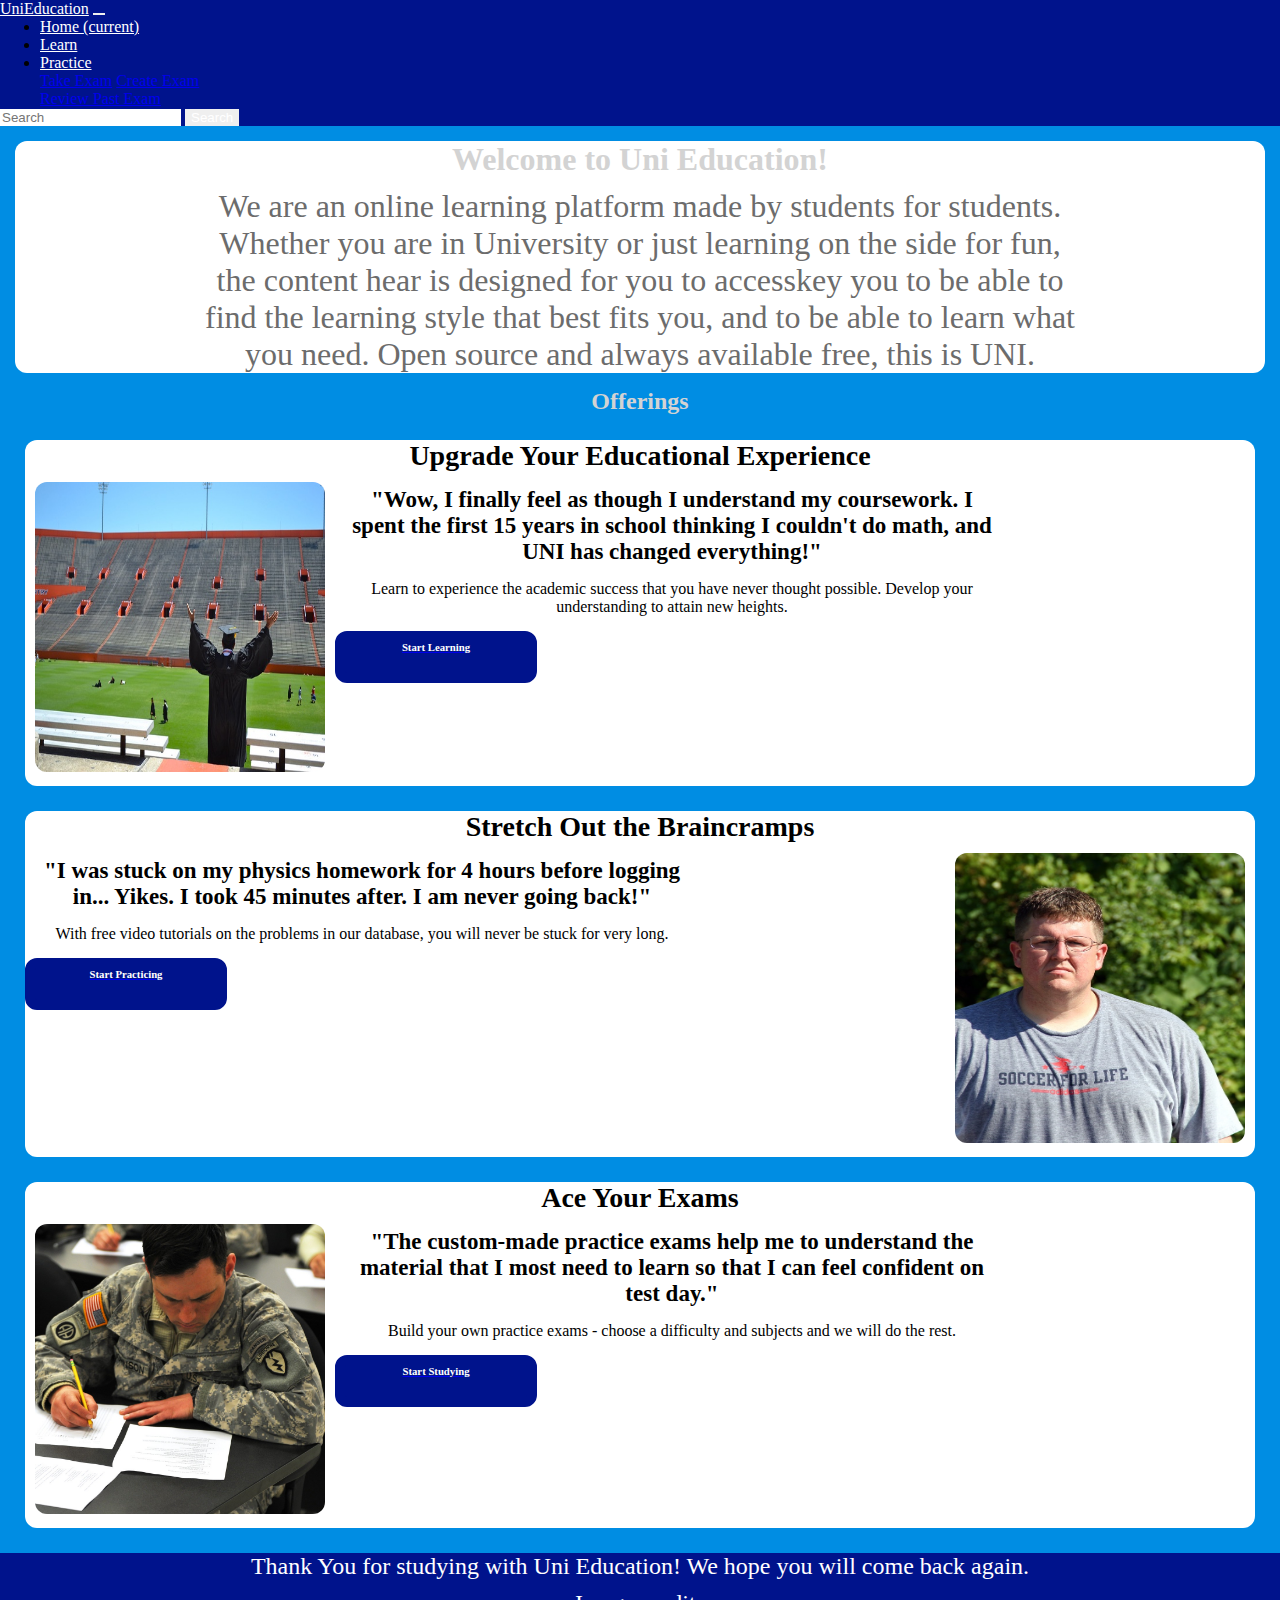
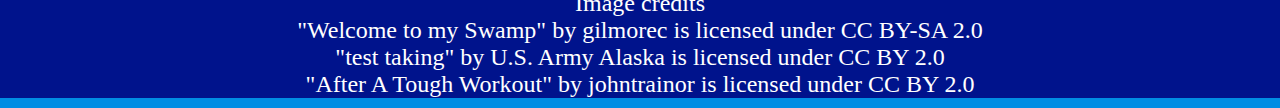
==== index.html @ 6558af20 "Should be done going to test it out on the server" ====
<!DOCTYPE html>
<html lang="en" dir="ltr">

<head>
  <meta charset="utf-8">
  <meta name="viewport" content="width=device-width, initial -scale=1.0, maximum-scale=1.0" />

  <link rel="stylesheet" href="https://stackpath.bootstrapcdn.com/bootstrap/4.1.3/css/bootstrap.min.css" integrity="sha384-MCw98/SFnGE8fJT3GXwEOngsV7Zt27NXFoaoApmYm81iuXoPkFOJwJ8ERdknLPMO" crossorigin="anonymous">

  <link rel="stylesheet" href="/css/styles.css">
  <title>UNI</title>
</head>


<body>
  <nav class="navbar navbar-expand-lg navbar-light bg-light">
    <a class="navbar-brand" href="#">UniEducation</a>
    <button class="navbar-toggler" type="button" data-toggle="collapse" data-target="#navbarSupportedContent" aria-controls="navbarSupportedContent" aria-expanded="false" aria-label="Toggle navigation">
      <span class="navbar-toggler-icon"></span>
    </button>

    <div class="collapse navbar-collapse" id="navbarSupportedContent">
      <ul class="navbar-nav mr-auto">
        <li class="nav-item active">
          <a class="nav-link" href="/index.html">Home <span class="sr-only">(current)</span></a>
        </li>
        <li class="nav-item">
          <a class="nav-link" href="/pages/learn.html">Learn</a>
        </li>
        <li class="nav-item dropdown">
          <a class="nav-link dropdown-toggle" href="#" id="navbarDropdown" role="button" data-toggle="dropdown" aria-haspopup="true" aria-expanded="false">
            Practice
          </a>
          <div class="dropdown-menu" aria-labelledby="navbarDropdown">

            <a class="dropdown-item" href="#">Take Exam</a>
            <a class="dropdown-item" href="#">Create Exam</a>
            <div class="dropdown-divider"></div>
            <a class="dropdown-item" href="#">Review Past Exam</a>
          </div>
        </li>
      </ul>
      <form class="form-inline my-2 my-lg-0">
        <input class="form-control mr-sm-2" type="search" placeholder="Search" aria-label="Search">
        <button class="btn btn-outline-success my-2 my-sm-0" type="submit">Search</button>
      </form>
    </div>
  </nav>


  <div class="page-header-container">
    <div class="header-text">
      <h1>Welcome to Uni Education!</h1>
      <p>We are an online learning platform made by students for students. Whether you are
        in University or just learning on the side for fun, the content hear is designed for you to accesskey
        you to be able to find the learning style that best fits you, and to be able to learn what you need.
        Open source and always available free, this is UNI. </p>
    </div>
  </div>



    <div class="container">
      <div class="department-container-header">
        <h2>Offerings</h2>
      </div>


      <div class="offering-container">
        <h4>Upgrade Your Educational Experience</h4>
        <div class="offering">


          <div class="offering-image">
            <img src="/images/college-graduate.jpg">
          </div>
          <div class="offering-text">
            <h5>"Wow, I finally feel as though I understand my coursework. I
              spent the first 15 years in school thinking I couldn't do math, and UNI has changed everything!"</h5>
            <p>Learn to experience the academic success that you have never thought possible.
              Develop your understanding to attain new heights. </p>
              <a href="pages/learn.html">
                <div class="button">
                  <h6> Start Learning </h6>
                </div>
              </a>

          </div>
        </div>
      </div>

      <div class="offering-container">
        <h4>Stretch Out the Braincramps</h4>
        <div class="offering">

          <div class="offering-text">
            <h5>"I was stuck on my physics homework for 4 hours before logging
              in... Yikes. I took 45 minutes after. I am never going back!"</h5>
            <p>With free video tutorials on the problems in our database, you will never be
              stuck for very long.</p>
              <a href="/pages/physics/intronewtonian.html">
                <div class="button">
                  <h6> Start Practicing </h6>
                </div>
              </a>
          </div>
          <div class="offering-image">
            <img src="/images/exerciser.jpg">
          </div>


        </div>
      </div>

      <div class="offering-container">
        <h4>Ace Your Exams</h4>
        <div class="offering">


          <div class="offering-image">
            <!--  A test taker ---->
            <img src="/images/test-taker.jpg">
          </div>
          <div class="offering-text">
            <h5>"The custom-made practice exams help me to understand the material that
              I most need to learn so that I can feel confident on test day."</h5>
            <p>Build your own practice exams - choose a difficulty and subjects and we will do the rest.</p>
            <a href="/pages/physics/intronewtonian.html">
              <div class="button">
                <h6> Start Studying </h6>
              </div>
            </a>
          </div>
        </div>
      </div>





    </div>














  <footer>
    <p>Thank You for studying with Uni Education! We hope you will come back again.</p>

    <p>Image credits
      <br> "Welcome to my Swamp" by gilmorec is licensed under CC BY-SA 2.0
      <br> "test taking" by U.S. Army Alaska is licensed under CC BY 2.0
      <br> "After A Tough Workout" by johntrainor is licensed under CC BY 2.0
    </p>
  </footer>


  <script src="https://code.jquery.com/jquery-3.3.1.slim.min.js" integrity="sha384-q8i/X+965DzO0rT7abK41JStQIAqVgRVzpbzo5smXKp4YfRvH+8abtTE1Pi6jizo" crossorigin="anonymous"></script>
  <script src="https://cdnjs.cloudflare.com/ajax/libs/popper.js/1.14.3/umd/popper.min.js" integrity="sha384-ZMP7rVo3mIykV+2+9J3UJ46jBk0WLaUAdn689aCwoqbBJiSnjAK/l8WvCWPIPm49" crossorigin="anonymous"></script>
  <script src="https://stackpath.bootstrapcdn.com/bootstrap/4.1.3/js/bootstrap.min.js" integrity="sha384-ChfqqxuZUCnJSK3+MXmPNIyE6ZbWh2IMqE241rYiqJxyMiZ6OW/JmZQ5stwEULTy" crossorigin="anonymous"></script>

</body>

</html>
---- css/styles.css ----
* {
  margin: 0;
  border: 0;
  box-sizing: border-box;
}
h1, h2 {
text-align: center;
margin: 10px;
color: lightgrey;

}

h3 {
  font-style: italic;
  text-align: center;
  color: #6c6c6c;
  margin: 15px;
}
img {
  width: 290px;
  height: 290px;
  margin: 10px;
  border-radius: 12px;
}
footer {
  background-color: #00138C;
  min-height: 100px;
  text-align: center;
}
footer p {
  font-size: 1.5em;
  margin: 10px;
  color: white;

}

body {
  background-color: #008DE3 !important;
}

.btn {
  color: white;
  border-color: white;
}
.btn:hover, .btn:active {
  background-color: white;
  color: #00138C;
  shadow: none;
  border-color: white;
}

/* Home */
.offering {
  justify-content: center;

}
.offering-container {
  background-color: white;
  margin: 25px;
  border-radius: 12px;
  justify-content: center;
  text-align: center;

}
.offering {
  border-radius: 12px;
  display: flex;

}

.offering-container h4 {
  font-size: 28px;
  font-weight: bold;
  text-align: center;
}
.offering-container h5 {
  font-size: 23px;
  font-weight: bold;
  max-width: 70%;
  text-align: center;
  margin: 15px;
}
.offering-container p {
  max-width: 70%;
  text-align: center;
  margin: 15px;
}
.offering-text {

}
.button {
  background-color: #00138C;
  width: 202px;
  height: 52px;
  border-radius: 12px;
  color: white;
  border: 10px solid #00138C;
  justify-content: center;

}
.button a {
  color: white;
}


/*Learn*/
.page-header-container {
  border-radius: 12px;
  text-align: center;
  justify-content: center;
  background-color: white; /*#3BB5FF;*/
  margin: 15px;

}
.header-text p {
  color: #6c6c6c;
  text-align: center;
  padding-left: 15%;
  padding-right: 15%;
  font-size: 2em;
}


.navbar {
  background-color: #00138C !important;
}
.navbar-brand {
  color: white !important;
}
.nav-link {
  color: white !important;
}

.department-container {
  display: flex;
  justify-content: center;
  background-color: white;
  margin: 30px;
  border-radius: 12px;
}
.class-grid {
  max-width: 1000;
  display: flex;
  justify-content: center;
  flex-wrap: wrap;
  flex-direction: row;
  align-items: center;
}

.class-grid-item {
  background-color: #3BB5FF;
  justify-content: center;
  margin: 5px;
  width: 310px;
  min-height: 310px;
  border-radius: 12px;

}

/* Intro to Newtonian Mechanics */


.subject-container {
  display: flex;
  justify-content: center;
  margin: 30px;
  border-radius: 12px;
}
.subject-list {

  justify-content: center;
  background-color: white;
  margin: 30px;
  border-radius: 12px;
  border: 12px solid white;
}

.subject-row {

  justify-content: center;
  background-color: white;
  margin: 30px;
  border-radius: 12px;
}

.subject-row p {
  font-size: 1.3em;
}

/* Sidebar */

.sidebar {
  justify-content: center;
  background-color: white;
  margin: 30px;
  border-radius: 12px;
  border: 12px solid white;
}
.sidebar-class-list {
  margin-top: 10px;
}

/* Subject View */
.subject-header-text {
  background-color: #008DE3;
}

/* Problem View */
.problem-header-text {
  background-color: #008DE3;

}

.problem-container {
  justify-content: center;

}
.problem-text-container {
  font-size: 1.5em;
}
.problem-text-container, .problem-solution-video-link  {
  justify-content: center;
  background-color: white;
  margin: 30px;
  border-radius: 12px;
  border: 12px solid white;
  text-align: center;
}

.problem-answer-list, .problem-hint-list {
  justify-content: center;
  background-color: white;
  margin: 30px;
  border-radius: 12px;
  border: 12px solid white;
  font-size: 1.2em;
}

.problem-answer-list li {
  margin-top: 15px;
  margin-bottom: 15px;
}

.container .button {
  justify-content: center;
  text-align: center;

}

@media only screen and (max-width: 450px) {
  .subject-container {
    display: flex;
    flex-direction: column-reverse;
    justify-content: center;
    margin: 30px;
    border-radius: 12px;
  }
  .sidebar {

  }
}






/*
color dark = #008DE3
color light = #3BB5FF
*/
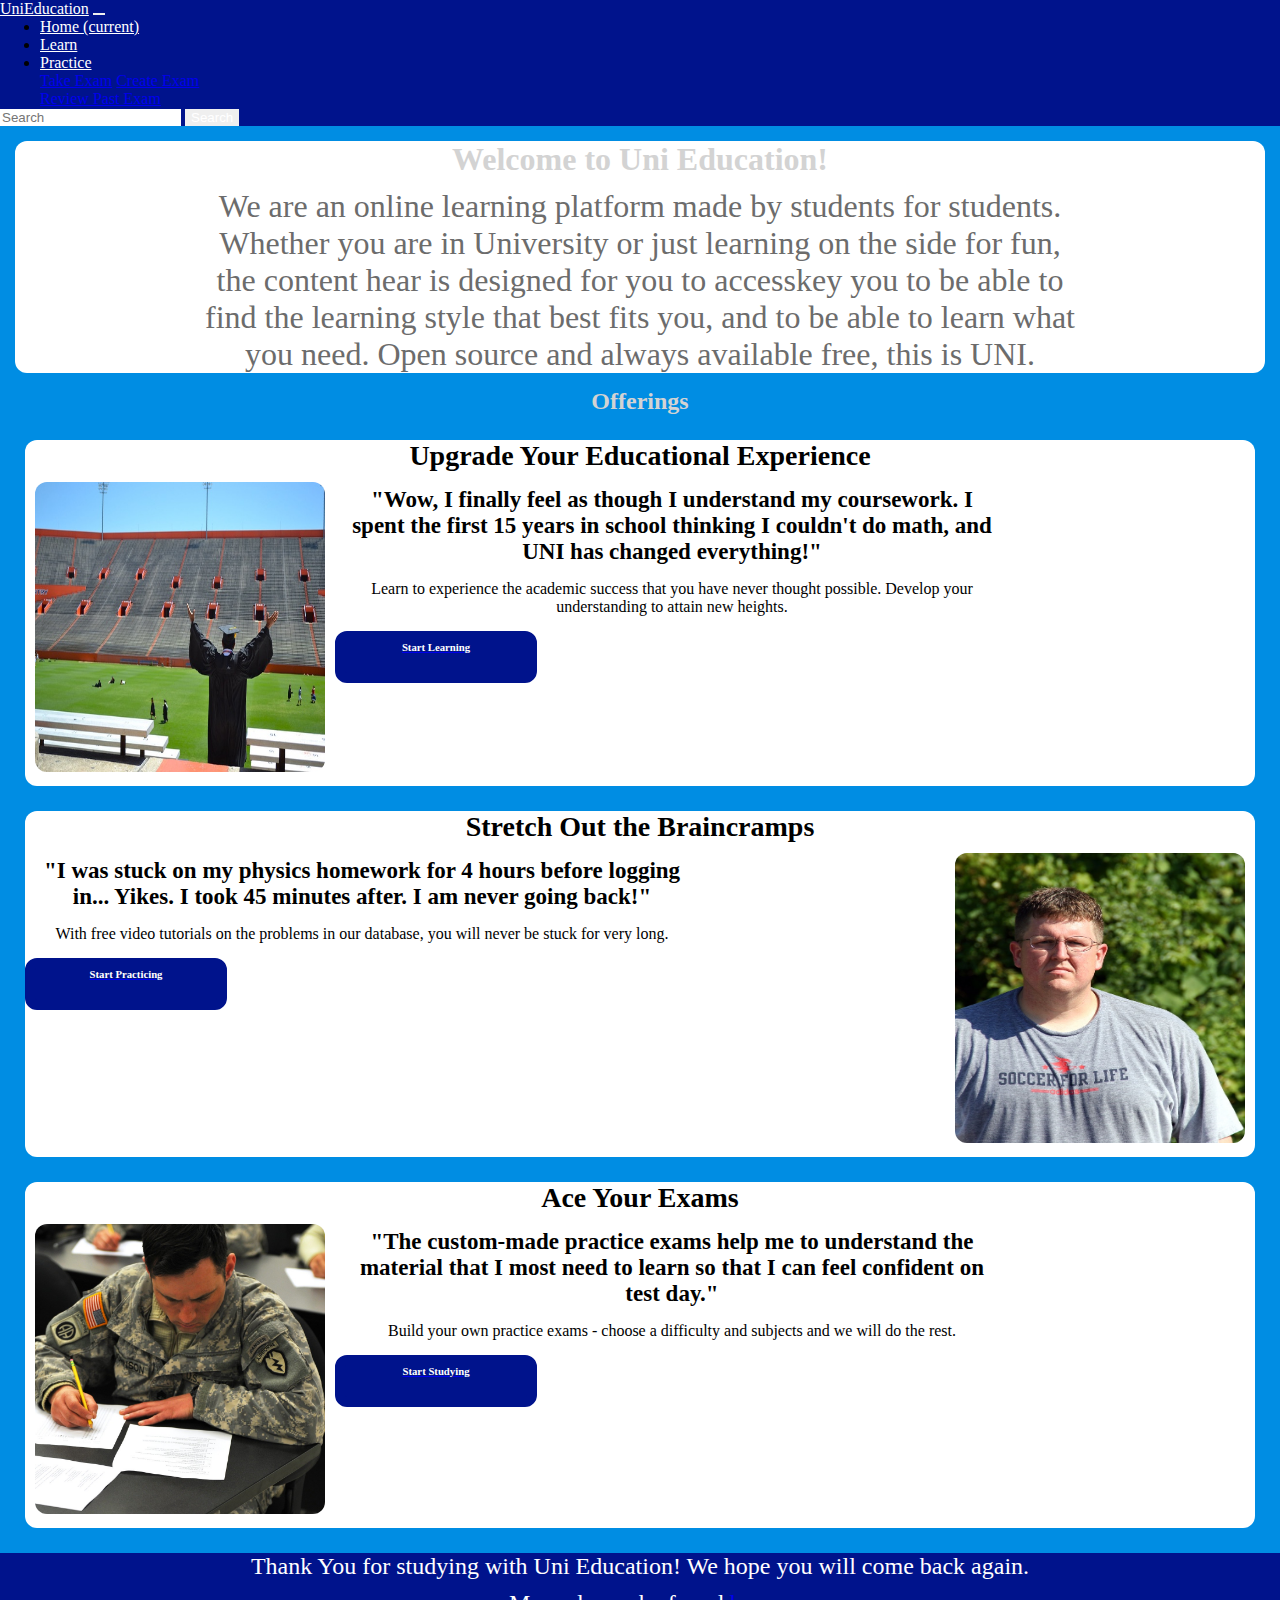
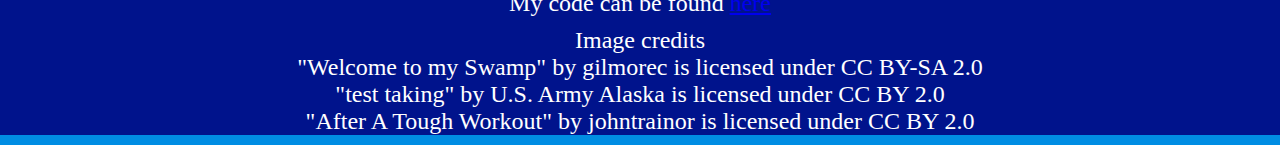
==== commit fb4a311a: "finished" ====
--- a/index.html
+++ b/index.html
@@ -74,6 +74,7 @@
           <div class="offering-image">
             <img src="/images/college-graduate.jpg">
           </div>
+
           <div class="offering-text">
             <h5>"Wow, I finally feel as though I understand my coursework. I
               spent the first 15 years in school thinking I couldn't do math, and UNI has changed everything!"</h5>
@@ -155,7 +156,7 @@
 
   <footer>
     <p>Thank You for studying with Uni Education! We hope you will come back again.</p>
-
+    <p> My code can be found <a href="https://github.com/deesmithy/260-creative-project-1">here</a> </p>
     <p>Image credits
       <br> "Welcome to my Swamp" by gilmorec is licensed under CC BY-SA 2.0
       <br> "test taking" by U.S. Army Alaska is licensed under CC BY 2.0
--- a/css/styles.css
+++ b/css/styles.css
@@ -50,18 +50,20 @@
 }
 
 /* Home */
+.offering-container {
+  background-color: white;
+  margin: 25px;
+  border-radius: 12px;
+  justify-content: center;
+  text-align: center;
+
+}
+
 .offering {
   justify-content: center;
 
 }
-.offering-container {
-  background-color: white;
-  margin: 25px;
-  border-radius: 12px;
-  justify-content: center;
-  text-align: center;
-
-}
+
 .offering {
   border-radius: 12px;
   display: flex;
@@ -85,9 +87,7 @@
   text-align: center;
   margin: 15px;
 }
-.offering-text {
-
-}
+
 .button {
   background-color: #00138C;
   width: 202px;
@@ -248,13 +248,52 @@
 }
 
 @media only screen and (max-width: 450px) {
+  img {
+    max-width: 95%;
+
+
+  }
+
+.header-text p {
+  font-size: 1.3em;
+}
+
+.class-grid-item {
+  max-width: 95%;
+}
+.class-grid-item img{
+  max-width: 95%;
+  margin: 2.5%;
+}
+
+  .offering-image {
+    width: 85%;
+    margin: 5%;
+
+  }
+  .offering {
+    display: flex;
+    flex-direction: column;
+    justify-content: center;
+    text-align: center;
+  }
+  .offering-text {
+    justify-content: center;
+
+  }
+  .offering-container {
+    justify-content: center;
+  }
+
   .subject-container {
     display: flex;
     flex-direction: column-reverse;
     justify-content: center;
     margin: 30px;
     border-radius: 12px;
-  }
+
+  }
+
   .sidebar {
 
   }
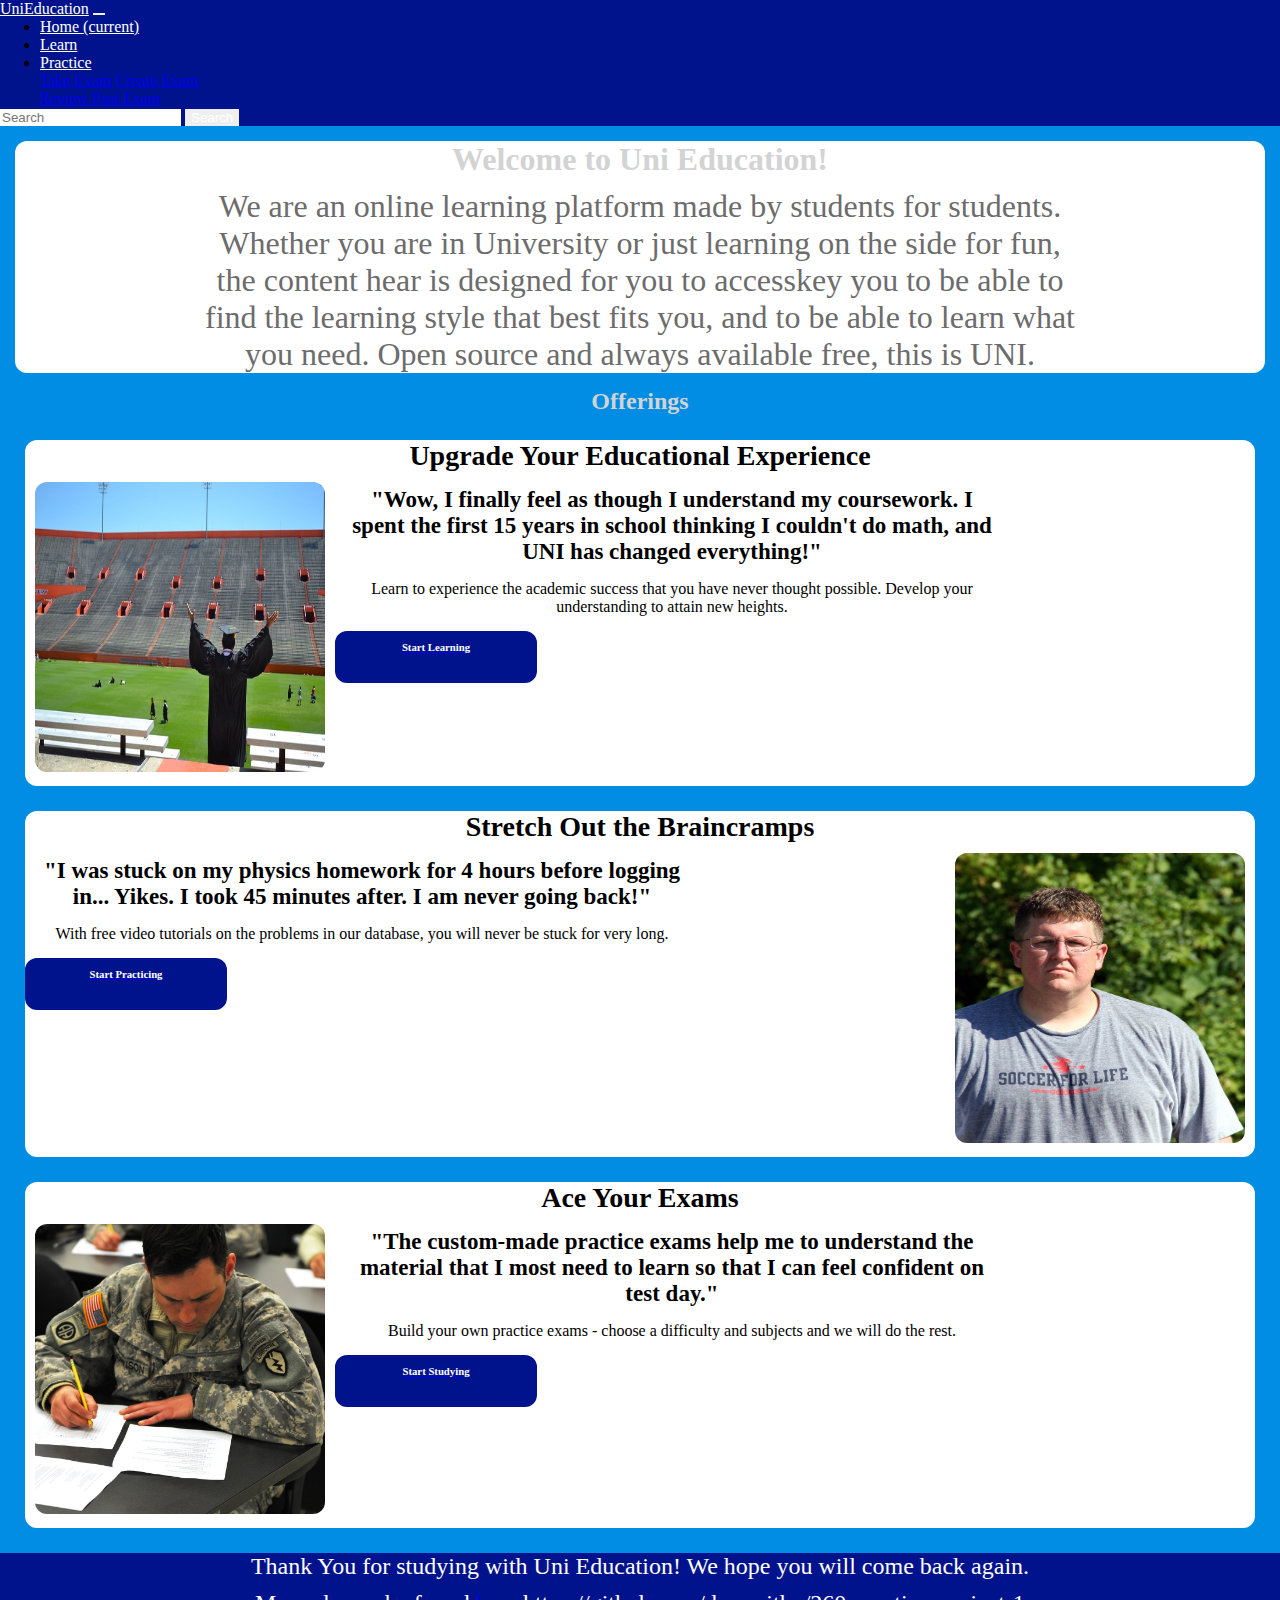
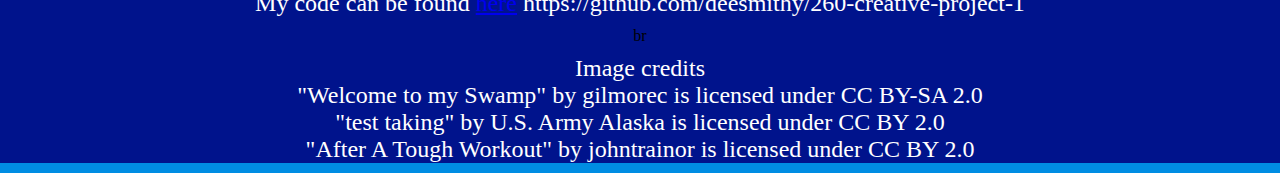
==== commit 7dc5a1d3: "Finished" ====
--- a/index.html
+++ b/index.html
@@ -135,10 +135,6 @@
         </div>
       </div>
 
-
-
-
-
     </div>
 
 
@@ -156,7 +152,8 @@
 
   <footer>
     <p>Thank You for studying with Uni Education! We hope you will come back again.</p>
-    <p> My code can be found <a href="https://github.com/deesmithy/260-creative-project-1">here</a> </p>
+    <p> My code can be found <a href="https://github.com/deesmithy/260-creative-project-1">here</a> https://github.com/deesmithy/260-creative-project-1</p>
+    br
     <p>Image credits
       <br> "Welcome to my Swamp" by gilmorec is licensed under CC BY-SA 2.0
       <br> "test taking" by U.S. Army Alaska is licensed under CC BY 2.0
--- a/css/styles.css
+++ b/css/styles.css
@@ -252,6 +252,9 @@
     max-width: 95%;
 
 
+  }
+  .button {
+    text-align: center;
   }
 
 .header-text p {
@@ -279,11 +282,20 @@
   }
   .offering-text {
     justify-content: center;
-
+    text-align: center;
+    padding-right: 10px;
+
+  }
+  .offering-text .button {
+    padding: 6px;
   }
   .offering-container {
+    display: inline-block;
     justify-content: center;
-  }
+    margin: 10px;
+    text-align: center;
+  }
+
 
   .subject-container {
     display: flex;
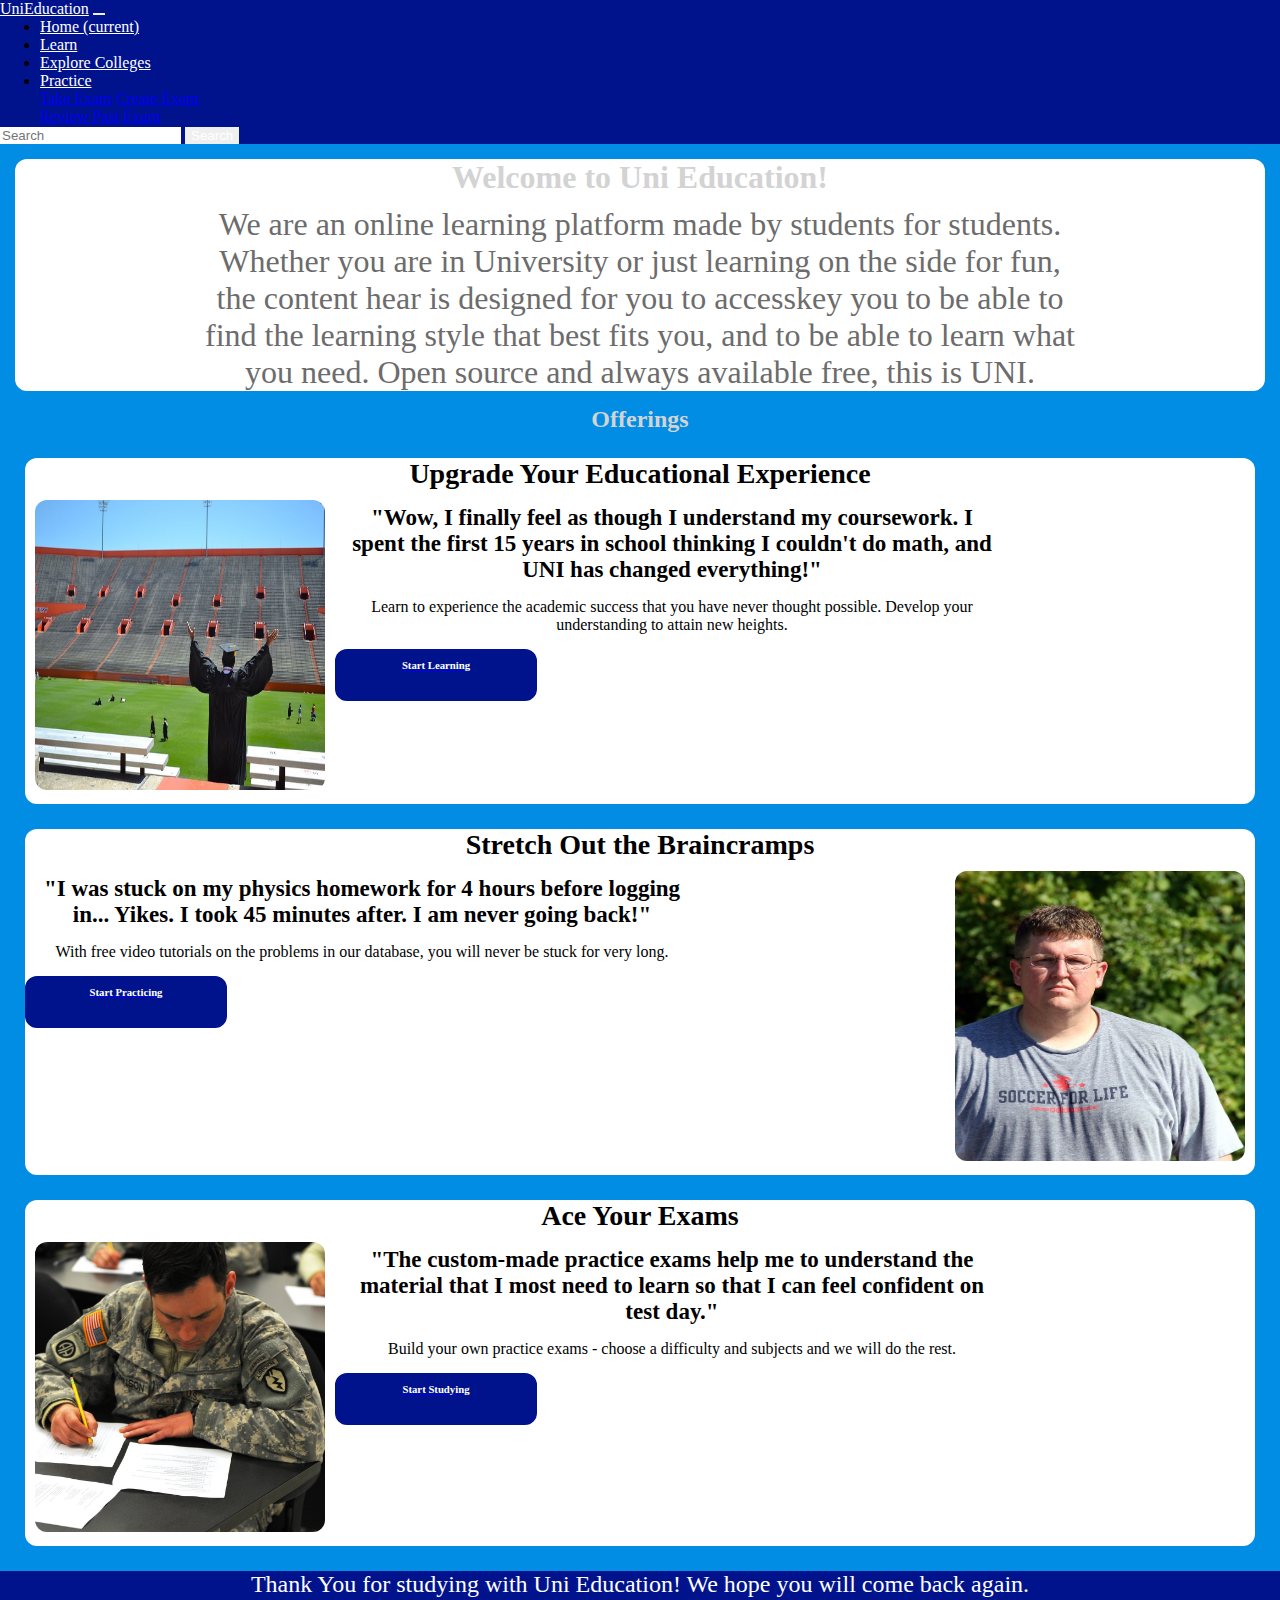
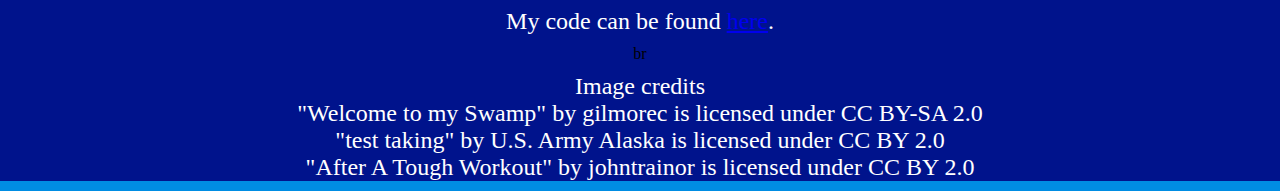
==== commit af1619df: "Finished for Creative Project2" ====
--- a/index.html
+++ b/index.html
@@ -26,6 +26,9 @@
         </li>
         <li class="nav-item">
           <a class="nav-link" href="/pages/learn.html">Learn</a>
+        </li>
+        <li class="nav-item">
+          <a class="nav-link" href="/pages/college-info.html">Explore Colleges</a>
         </li>
         <li class="nav-item dropdown">
           <a class="nav-link dropdown-toggle" href="#" id="navbarDropdown" role="button" data-toggle="dropdown" aria-haspopup="true" aria-expanded="false">
@@ -152,7 +155,7 @@
 
   <footer>
     <p>Thank You for studying with Uni Education! We hope you will come back again.</p>
-    <p> My code can be found <a href="https://github.com/deesmithy/260-creative-project-1">here</a> https://github.com/deesmithy/260-creative-project-1</p>
+    <p> My code can be found <a href="https://github.com/deesmithy/260-creative-project-1">here</a>.</p>
     br
     <p>Image credits
       <br> "Welcome to my Swamp" by gilmorec is licensed under CC BY-SA 2.0
--- a/css/styles.css
+++ b/css/styles.css
@@ -3,11 +3,11 @@
   border: 0;
   box-sizing: border-box;
 }
+
 h1, h2 {
-text-align: center;
-margin: 10px;
-color: lightgrey;
-
+  text-align: center;
+  margin: 10px;
+  color: lightgrey;
 }
 
 h3 {
@@ -16,22 +16,24 @@
   color: #6c6c6c;
   margin: 15px;
 }
+
 img {
   width: 290px;
   height: 290px;
   margin: 10px;
   border-radius: 12px;
 }
+
 footer {
   background-color: #00138C;
   min-height: 100px;
   text-align: center;
 }
+
 footer p {
   font-size: 1.5em;
   margin: 10px;
   color: white;
-
 }
 
 body {
@@ -42,6 +44,7 @@
   color: white;
   border-color: white;
 }
+
 .btn:hover, .btn:active {
   background-color: white;
   color: #00138C;
@@ -56,18 +59,15 @@
   border-radius: 12px;
   justify-content: center;
   text-align: center;
-
 }
 
 .offering {
   justify-content: center;
-
 }
 
 .offering {
   border-radius: 12px;
   display: flex;
-
 }
 
 .offering-container h4 {
@@ -75,6 +75,7 @@
   font-weight: bold;
   text-align: center;
 }
+
 .offering-container h5 {
   font-size: 23px;
   font-weight: bold;
@@ -82,6 +83,7 @@
   text-align: center;
   margin: 15px;
 }
+
 .offering-container p {
   max-width: 70%;
   text-align: center;
@@ -96,22 +98,22 @@
   color: white;
   border: 10px solid #00138C;
   justify-content: center;
-
-}
+}
+
 .button a {
   color: white;
 }
 
-
 /*Learn*/
 .page-header-container {
   border-radius: 12px;
   text-align: center;
   justify-content: center;
-  background-color: white; /*#3BB5FF;*/
+  background-color: white;
+  /*#3BB5FF;*/
   margin: 15px;
-
-}
+}
+
 .header-text p {
   color: #6c6c6c;
   text-align: center;
@@ -120,13 +122,14 @@
   font-size: 2em;
 }
 
-
 .navbar {
   background-color: #00138C !important;
 }
+
 .navbar-brand {
   color: white !important;
 }
+
 .nav-link {
   color: white !important;
 }
@@ -138,6 +141,7 @@
   margin: 30px;
   border-radius: 12px;
 }
+
 .class-grid {
   max-width: 1000;
   display: flex;
@@ -154,20 +158,17 @@
   width: 310px;
   min-height: 310px;
   border-radius: 12px;
-
 }
 
 /* Intro to Newtonian Mechanics */
-
-
 .subject-container {
   display: flex;
   justify-content: center;
   margin: 30px;
   border-radius: 12px;
 }
+
 .subject-list {
-
   justify-content: center;
   background-color: white;
   margin: 30px;
@@ -176,7 +177,6 @@
 }
 
 .subject-row {
-
   justify-content: center;
   background-color: white;
   margin: 30px;
@@ -188,7 +188,6 @@
 }
 
 /* Sidebar */
-
 .sidebar {
   justify-content: center;
   background-color: white;
@@ -196,6 +195,7 @@
   border-radius: 12px;
   border: 12px solid white;
 }
+
 .sidebar-class-list {
   margin-top: 10px;
 }
@@ -208,17 +208,17 @@
 /* Problem View */
 .problem-header-text {
   background-color: #008DE3;
-
 }
 
 .problem-container {
   justify-content: center;
-
-}
+}
+
 .problem-text-container {
   font-size: 1.5em;
 }
-.problem-text-container, .problem-solution-video-link  {
+
+.problem-text-container, .problem-solution-video-link {
   justify-content: center;
   background-color: white;
   margin: 30px;
@@ -244,58 +244,118 @@
 .container .button {
   justify-content: center;
   text-align: center;
-
+}
+
+/*Search Features*/
+.search-container {
+  justify-content: space-around;
+}
+
+#search-result-container {
+  justify-content: center;
+  background-color: #3BB5FF;
+  margin: auto;
+  padding: 10px;
+}
+
+#search-result-container a {
+  color: black;
+}
+
+.result-container {
+  justify-content: center;
+  background-color: white;
+  border: 1px solid #3BB5FF;
+  border-radius: 12px;
+  padding-bottom: 10px;
+  margin: 10px;
+}
+
+.result-container h6 {
+  text-align: center;
+}
+
+.info-box p {
+  display: flex;
+  justify-content: space-around;
+  flex-direction: row;
+  background-color: white;
+  border: 1px solid green;
+}
+
+.search-bar-container {
+  display: flex;
+  flex-direction: column;
+  justify-content: center;
+  max-width: 400px;
+}
+
+.search-fields-container {
+  display: flex;
+  flex-direction: row;
+  justify-content: center;
+}
+
+#college-search-field, #college-search-selector, #college-search-button {
+  margin: 5px;
+  border-radius: 5px;
+  text-align: center;
 }
 
 @media only screen and (max-width: 450px) {
   img {
     max-width: 95%;
-
-
-  }
+  }
+  .navbar-toggler {
+    background-color: white !important;
+    border-radius: 10px;
+  }
+
   .button {
     text-align: center;
   }
 
-.header-text p {
-  font-size: 1.3em;
-}
-
-.class-grid-item {
-  max-width: 95%;
-}
-.class-grid-item img{
-  max-width: 95%;
-  margin: 2.5%;
-}
+  .header-text p {
+    font-size: 1.3em;
+  }
+
+  .class-grid-item {
+    max-width: 95%;
+  }
+
+  .class-grid-item img {
+    max-width: 95%;
+    margin: 2.5%;
+  }
 
   .offering-image {
     width: 85%;
     margin: 5%;
-
-  }
+  }
+
   .offering {
     display: flex;
     flex-direction: column;
     justify-content: center;
     text-align: center;
   }
+
   .offering-text {
     justify-content: center;
     text-align: center;
     padding-right: 10px;
-
-  }
+  }
+
   .offering-text .button {
     padding: 6px;
   }
+
   .offering-container {
     display: inline-block;
     justify-content: center;
     margin: 10px;
     text-align: center;
   }
-
 
   .subject-container {
     display: flex;
@@ -303,19 +363,16 @@
     justify-content: center;
     margin: 30px;
     border-radius: 12px;
-
-  }
-
-  .sidebar {
-
-  }
-}
-
-
-
-
-
-
+  }
+
+
+
+}
+
+/*Small Screen mode*/
+/* .sidebar {
+
+  } */
 /*
 color dark = #008DE3
 color light = #3BB5FF
